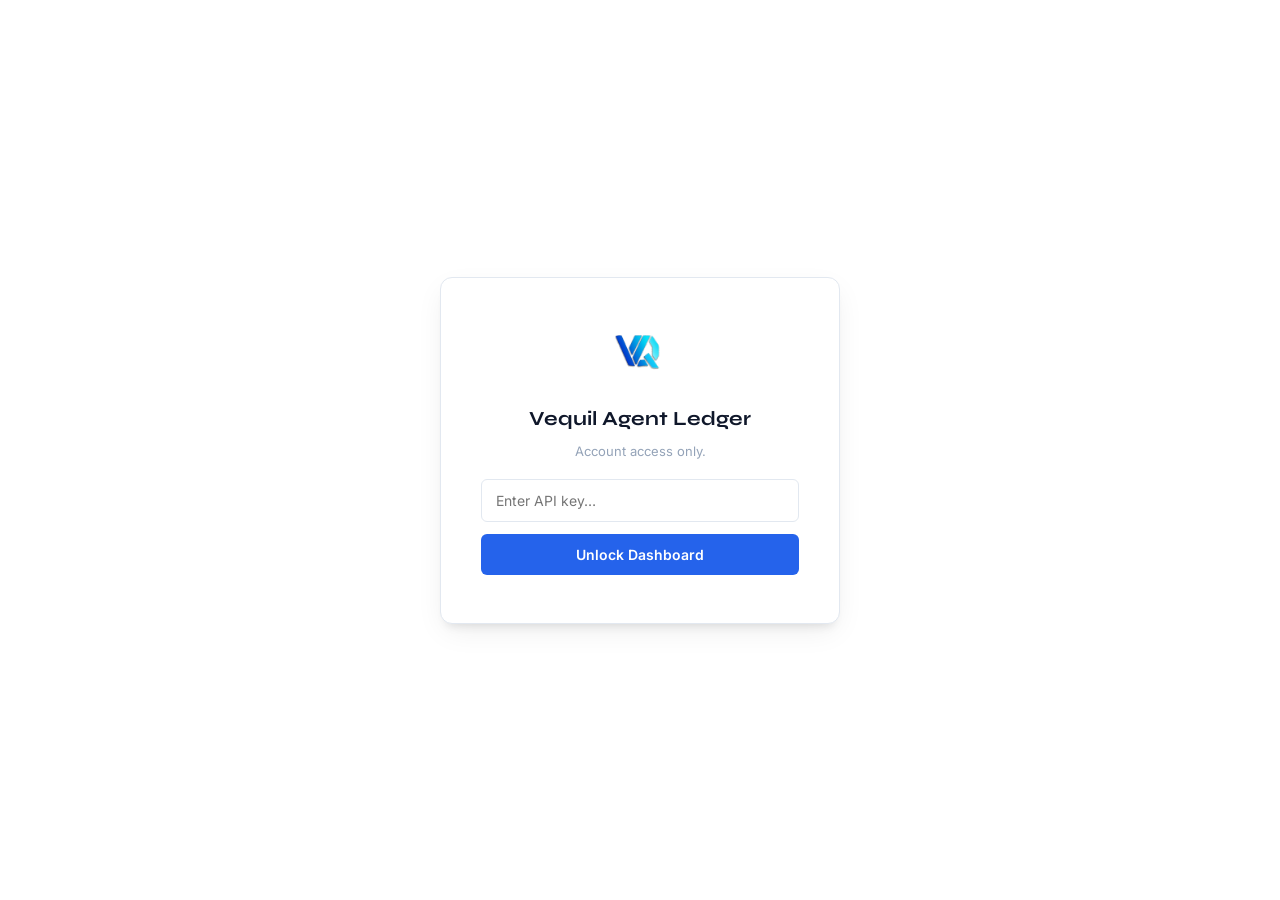
==== web/static/dashboard.html @ b97aa94a "Vequil Pivot: The Free Agent Ledger (Viral Edition)" ====
<!DOCTYPE html>
<html lang="en">
<head>
  <!-- Google Tag Manager -->
  <script>(function(w,d,s,l,i){w[l]=w[l]||[];w[l].push({'gtm.start':
  new Date().getTime(),event:'gtm.js'});var f=d.getElementsByTagName(s)[0],
  j=d.createElement(s),dl=l!='dataLayer'?'&l='+l:'';j.async=true;j.src=
  'https://www.googletagmanager.com/gtm.js?id='+i+dl;f.parentNode.insertBefore(j,f);
  })(window,document,'script','dataLayer','GTM-WB7KKWSS');</script>
  <!-- End Google Tag Manager -->
  <meta charset="UTF-8" />
  <meta name="viewport" content="width=device-width, initial-scale=1.0" />
  <title>Vequil · Agent Ledger</title>
  <meta name="description" content="Vequil unified audit trail and activity ledger for AI agents." />
  <link href="https://fonts.googleapis.com/css2?family=Syne:wght@400;500;600;700;800&family=Inter:wght@300;400;500;600&display=swap" rel="stylesheet" />
  <link rel="stylesheet" href="app.css" />
  <link rel="icon" href="./logo.png" type="image/png" />
</head>
<body>
  <!-- Google Tag Manager (noscript) -->
  <noscript><iframe src="https://www.googletagmanager.com/ns.html?id=GTM-WB7KKWSS"
  height="0" width="0" style="display:none;visibility:hidden"></iframe></noscript>
  <!-- End Google Tag Manager (noscript) -->
  <!-- Auth Gate -->
  <div id="auth-gate" class="auth-gate">
    <div class="auth-box">
      <img src="./logo.png" alt="Vequil" style="height:52px;width:auto;object-fit:contain;margin-bottom:20px;" />
      <div class="auth-title">Vequil Agent Ledger</div>
      <div class="auth-sub">Account access only.</div>
      <input type="password" id="api-key-input" class="auth-input" placeholder="Enter API key…" autocomplete="current-password" />
      <button id="auth-submit" class="auth-btn">Unlock Dashboard</button>
      <div id="auth-error" class="auth-error" style="display:none;">Invalid API key. Try again.</div>
    </div>
  </div>

  <!-- Main App (hidden until authenticated) -->
  <div id="app" class="app-shell" style="display:none;">

    <!-- Sidebar Nav -->
    <nav class="sidebar">
      <a href="/" class="sb-logo">
        <img src="./logo.png" alt="Vequil Logo" style="height:36px;width:auto;object-fit:contain;" />
      </a>
      <div class="sb-section-label">Overview</div>
      <a href="#" class="sb-link active" id="nav-dashboard">
        <svg width="16" height="16" fill="none" stroke="currentColor" stroke-width="2" viewBox="0 0 24 24"><rect x="3" y="3" width="7" height="7"/><rect x="14" y="3" width="7" height="7"/><rect x="14" y="14" width="7" height="7"/><rect x="3" y="14" width="7" height="7"/></svg>
        Dashboard
      </a>
      <a href="#" class="sb-link" id="nav-queue">
        <svg width="16" height="16" fill="none" stroke="currentColor" stroke-width="2" viewBox="0 0 24 24"><path d="M12 22s8-4 8-10V5l-8-3-8 3v7c0 6 8 10 8 10z"/></svg>
        Action Feed
      </a>
      <a href="#" class="sb-link" id="nav-processors">
        <svg width="16" height="16" fill="none" stroke="currentColor" stroke-width="2" viewBox="0 0 24 24"><polyline points="22 12 18 12 15 21 9 3 6 12 2 12"/></svg>
        Active Agents
      </a>
      <a href="#" class="sb-link" id="nav-reports">
        <svg width="16" height="16" fill="none" stroke="currentColor" stroke-width="2" viewBox="0 0 24 24"><path d="M14 2H6a2 2 0 0 0-2 2v16a2 2 0 0 0 2 2h12a2 2 0 0 0 2-2V8z"/><polyline points="14 2 14 8 20 8"/><line x1="16" y1="13" x2="8" y2="13"/><line x1="16" y1="17" x2="8" y2="17"/><polyline points="10 9 9 9 8 9"/></svg>
        Weekly Report Card
      </a>
      <div class="sb-section-label">Event History</div>
      <select id="event-selector" class="sb-select">
        <option value="">Current Run (latest)</option>
      </select>
      <input type="text" id="new-event-id" class="sb-input" placeholder="New Event Name (e.g. game_1)">
      <div class="sb-section-label" style="margin-top:auto;">Engine</div>
      <button id="run-btn" class="sb-run-btn">
        <svg width="14" height="14" fill="none" stroke="currentColor" stroke-width="2.5" viewBox="0 0 24 24"><polygon points="5 3 19 12 5 21 5 3"/></svg>
        Sync Ledger
      </button>
      <button id="logout-btn" class="sb-logout-btn">Sign out</button>
    </nav>

    <!-- Main content -->
    <main class="main-content">

      <!-- Header -->
      <div class="top-bar">
        <div>
          <div class="top-bar-title">Vequil Agent Ledger</div>
          <div class="top-bar-sub" id="generated-at">—</div>
        </div>
        <div class="top-bar-right">
          <button id="export-btn" class="export-btn">
            <svg width="14" height="14" fill="none" stroke="currentColor" stroke-width="2" viewBox="0 0 24 24"><path d="M21 15v4a2 2 0 0 1-2 2H5a2 2 0 0 1-2-2v-4"/><polyline points="7 10 12 15 17 10"/><line x1="12" y1="15" x2="12" y2="3"/></svg>
            Export Ledger
          </button>
          <div id="status-pill" class="status-pill idle">Idle</div>
        </div>
      </div>

      <!-- Loading state -->
      <div id="loading-state" class="loading-state" style="display:none;">
        <div class="spinner"></div>
        <div class="loading-text">Running reconciliation engine…<br><span class="loading-sub">This takes about 5 seconds for a full event dataset.</span></div>
      </div>

      <!-- Error state -->
      <div id="error-state" class="error-state" style="display:none;">
        <div class="error-icon">⚠</div>
        <div id="error-msg">An error occurred.</div>
        <button onclick="loadDashboard()" class="retry-btn">Try Again</button>
      </div>

      <!-- Dashboard content -->
      <div id="dashboard-content">

        <!-- KPI Metrics -->
        <div class="metrics" id="metrics"></div>

        <!-- Grid: Processors + Variance -->
        <div class="dash-grid">
          <div class="panel">
            <div class="panel-head">
              <h2>Processors</h2>
              <span class="panel-badge" id="proc-count"></span>
            </div>
            <div id="processor-summary"></div>
          </div>

          <div class="panel">
            <div class="panel-head">
              <h2>Expected vs. Settled</h2>
            </div>
            <div id="expected-summary"></div>
          </div>
        </div>

        <!-- Exception queue table -->
        <div class="panel" style="margin-top:16px;">
          <div class="panel-head">
            <h2>Exception Queue <span class="panel-badge danger" id="finding-count"></span></h2>
            <div class="filter-row">
              <input id="queue-filter" class="filter-input" placeholder="Filter by processor, type…" />
            </div>
          </div>
          <div class="table-wrap">
            <table id="exception-table">
              <thead>
                <tr>
                  <th>Time</th>
                  <th>Agent</th>
                  <th>Project / Path</th>
                  <th>Action ID</th>
                  <th>Resource / Cost</th>
                  <th>Flag</th>
                  <th>AI Audit</th>
                  <th>Operator Review</th>
                </tr>
              </thead>
              <tbody id="action-queue"></tbody>
            </table>
            <div id="no-results" class="no-results" style="display:none;">No matching exceptions.</div>
          </div>
        </div>

      </div><!-- /dashboard-content -->

    </main>
  </div><!-- /app -->

  <!-- Report Card Modal -->
  <div id="report-modal" class="modal-overlay" style="display:none;">
    <div class="modal-content">
      <div class="modal-header">
        <h2 style="font-size:18px;">Your Weekly Agent Report Card</h2>
        <button id="close-modal" class="close-btn">&times;</button>
      </div>
      <div class="report-card-preview" id="report-card-preview">
        <!-- Card content injected by JS -->
      </div>
      <div class="modal-footer">
        <button id="share-x-btn" class="share-action-btn">Share on X</button>
        <button id="copy-report-link" class="share-action-btn secondary">Copy Public Link</button>
      </div>
    </div>
  </div>

  <script src="app.js"></script>
</body>
</html>
---- web/static/app.css ----
/* ── RESET ── */
*, *::before, *::after { box-sizing: border-box; margin: 0; padding: 0; }

/* ── TOKENS ── */
:root {
  --bg:             #ffffff;
  --surface:        #ffffff;
  --surface-raised: #ffffff;
  --ink:            #0f172a;
  --ink-2:          #475569;
  --muted:          #94a3b8;
  --border:         #e2e8f0;
  --shadow-sm:      0 1px 2px rgba(0, 0, 0, 0.05);
  --shadow:         0 10px 30px -5px rgba(0, 0, 0, 0.08), 0 8px 10px -6px rgba(0, 0, 0, 0.1);
  --blue:           #2563eb;
  --blue-soft:      #eff6ff;
  --cyan:           #0ea5e9;
  --danger:         #dc2626;
  --danger-soft:    #fef2f2;
  --warning:        #d97706;
  --warning-soft:   #fffbeb;
  --success:        #16a34a;
  --success-soft:   #f0fdf4;
  --radius:         12px;
  --radius-sm:      6px;
  --sidebar-w:      260px;
  --font:           'Inter', system-ui, -apple-system, sans-serif;
  --font-display:   'Syne', sans-serif;
}

body {
  font-family: var(--font);
  background: var(--bg);
  color: var(--ink);
  -webkit-font-smoothing: antialiased;
  min-height: 100vh;
}

/* ── AUTH GATE ── */
.auth-gate {
  min-height: 100vh;
  display: flex;
  align-items: center;
  justify-content: center;
  background: #ffffff;
}

.auth-box {
  background: var(--surface-raised);
  border: 1px solid var(--border);
  box-shadow: var(--shadow);
  border-radius: var(--radius);
  padding: 48px 40px;
  width: 400px;
  display: flex;
  flex-direction: column;
  align-items: center;
  text-align: center;
  gap: 8px;
}

.auth-title {
  font-family: var(--font-display);
  font-size: 20px;
  font-weight: 700;
  color: var(--ink);
  margin-bottom: 4px;
}
.auth-sub {
  font-size: 13px;
  color: var(--muted);
  margin-bottom: 12px;
}
.auth-input {
  width: 100%;
  padding: 12px 14px;
  border: 1px solid var(--border);
  border-radius: var(--radius-sm);
  font-size: 14px;
  font-family: var(--font);
  color: var(--ink);
  background: #fff;
  outline: none;
  margin-bottom: 4px;
}
.auth-input:focus { border-color: var(--blue); box-shadow: 0 0 0 3px rgba(0,77,230,0.12); }
.auth-btn {
  width: 100%;
  padding: 12px;
  background: var(--blue);
  color: #fff;
  border: none;
  border-radius: var(--radius-sm);
  font-size: 14px;
  font-weight: 600;
  cursor: pointer;
  font-family: var(--font);
  transition: background 0.2s;
}
.auth-btn:hover { background: #0040c0; }
.auth-error { color: var(--danger); font-size: 13px; margin-top: 4px; }

/* ── APP SHELL ── */
.app-shell {
  display: flex;
  min-height: 100vh;
  background: #ffffff;
}

/* ── SIDEBAR ── */
.sidebar {
  width: var(--sidebar-w);
  flex-shrink: 0;
  background: #ffffff;
  border-right: 1px solid var(--border);
  display: flex;
  flex-direction: column;
  padding: 32px 16px;
  gap: 4px;
  position: fixed;
  top: 0; left: 0; bottom: 0;
  box-shadow: 4px 0 24px rgba(0,0,0,0.02);
}
.sb-logo { display: block; margin-bottom: 28px; padding: 0 6px; }
.sb-section-label {
  font-size: 10px;
  font-weight: 600;
  letter-spacing: 0.1em;
  text-transform: uppercase;
  color: var(--muted);
  padding: 0 8px;
  margin: 12px 0 4px;
}
.sb-link {
  display: flex;
  align-items: center;
  gap: 10px;
  padding: 9px 10px;
  border-radius: var(--radius-sm);
  font-size: 13.5px;
  font-weight: 500;
  color: var(--ink-2);
  text-decoration: none;
  cursor: pointer;
  transition: background 0.15s, color 0.15s;
}
.sb-link:hover { background: var(--blue-soft); color: var(--ink); }
.sb-link.active { background: var(--blue); color: #fff; box-shadow: var(--neon-glow); }
.sb-run-btn {
  display: flex;
  align-items: center;
  justify-content: center;
  gap: 8px;
  margin-top: 8px;
  padding: 10px 14px;
  background: var(--blue);
  color: #fff;
  border: none;
  border-radius: var(--radius-sm);
  font-size: 13px;
  font-weight: 600;
  cursor: pointer;
  font-family: var(--font);
  transition: background 0.2s, transform 0.1s;
}
.sb-run-btn:hover { background: #0040c0; }
.sb-run-btn:active { transform: scale(0.97); }
.sb-run-btn:disabled { background: var(--muted); cursor: not-allowed; }
.sb-select {
  background: rgba(255, 255, 255, 0.05);
  border: 1px solid var(--border);
  border-radius: var(--radius-sm);
  color: var(--ink);
  padding: 8px;
  font-size: 12px;
  font-family: var(--font);
  outline: none;
  margin: 0 8px 12px;
  cursor: pointer;
}
.sb-input {
  background: rgba(0,0,0,0.2);
  border: 1px solid var(--border);
  border-radius: var(--radius-sm);
  color: var(--ink);
  padding: 8px;
  font-size: 11px;
  margin: 0 8px 12px;
  outline: none;
}
.sb-input:focus { border-color: var(--cyan); }
.sb-select:focus { border-color: var(--blue); }
.sb-select option { background: var(--bg); color: var(--ink); }
.sb-logout-btn {
  margin-top: 6px;
  padding: 8px 10px;
  background: none;
  border: none;
  border-radius: var(--radius-sm);
  font-size: 12.5px;
  color: var(--muted);
  cursor: pointer;
  font-family: var(--font);
  text-align: left;
  transition: color 0.15s;
}
.sb-logout-btn:hover { color: var(--danger); }

.main-content {
  margin-left: var(--sidebar-w);
  flex: 1;
  padding: 32px 40px 64px;
  max-width: 1400px; /* Give it more room for metrics */
  background: #ffffff;
}

/* ── TOP BAR ── */
.top-bar {
  display: flex;
  align-items: flex-start;
  justify-content: space-between;
  margin-bottom: 28px;
}
.top-bar-title {
  font-family: var(--font-display);
  font-size: 26px;
  font-weight: 800;
  letter-spacing: -0.02em;
  color: var(--ink);
}
.top-bar-sub {
  font-size: 12.5px;
  color: var(--muted);
  margin-top: 4px;
}
.status-pill {
  padding: 6px 14px;
  border-radius: 999px;
  font-size: 12px;
  font-weight: 600;
  letter-spacing: 0.04em;
  text-transform: uppercase;
}
.status-pill.idle { background: var(--bg); color: var(--muted); border: 1px solid var(--border); }
.status-pill.running { background: var(--blue-soft); color: var(--blue); border: 1px solid rgba(0,77,230,0.2); }
.status-pill.done { background: var(--success-soft); color: var(--success); border: 1px solid rgba(22,163,74,0.2); }
.status-pill.error { background: var(--danger-soft); color: var(--danger); border: 1px solid rgba(220,38,38,0.2); }
 
/* ── BUTTONS ── */
.export-btn {
  display: inline-flex;
  align-items: center;
  gap: 8px;
  padding: 8px 16px;
  background: rgba(255, 255, 255, 0.05);
  border: 1px solid var(--border);
  border-radius: var(--radius-sm);
  color: var(--ink);
  font-size: 13px;
  font-weight: 500;
  cursor: pointer;
  transition: all 0.2s;
  margin-right: 12px;
}
.export-btn:hover {
  background: var(--surface-raised);
  border-color: var(--cyan);
  box-shadow: var(--neon-glow);
}
.export-btn svg { opacity: 0.7; }

/* ── LOADING & ERROR ── */
.loading-state, .error-state {
  display: flex;
  flex-direction: column;
  align-items: center;
  justify-content: center;
  gap: 16px;
  padding: 80px 40px;
  text-align: center;
}
.spinner {
  width: 40px; height: 40px;
  border: 3px solid var(--border);
  border-top-color: var(--blue);
  border-radius: 50%;
  animation: spin 0.8s linear infinite;
}
@keyframes spin { to { transform: rotate(360deg); } }
.loading-text { font-size: 15px; font-weight: 500; color: var(--ink-2); line-height: 1.6; }
.loading-sub { font-size: 13px; color: var(--muted); }
.error-icon { font-size: 40px; }
.error-state #error-msg { font-size: 14px; color: var(--ink-2); }
.retry-btn {
  padding: 10px 22px;
  background: var(--blue);
  color: #fff;
  border: none;
  border-radius: var(--radius-sm);
  font-size: 13px;
  font-weight: 600;
  cursor: pointer;
  font-family: var(--font);
}

/* ── METRICS ── */
.metrics {
  display: grid;
  grid-template-columns: repeat(auto-fit, minmax(220px, 1fr)); /* Increased to ensure big numbers fit */
  gap: 16px;
  margin-bottom: 24px;
}
.metric {
  background: var(--surface);
  border: 1px solid var(--border);
  box-shadow: var(--shadow-sm);
  border-radius: var(--radius);
  padding: 16px 20px; /* Reduced padding to fit text */
  transition: transform 0.2s ease, border-color 0.2s;
  display: flex;
  flex-direction: column;
  justify-content: space-between;
}
.metric:hover { transform: translateY(-2px); border-color: var(--blue); }
.metric-title {
  font-size: 10px;
  font-weight: 700;
  letter-spacing: 0.1em;
  text-transform: uppercase;
  color: var(--muted);
  margin-bottom: 6px;
}
.metric-value {
  font-family: var(--font-display);
  font-size: 18px; /* Shrunk from 19px -> 18px */
  font-weight: 800;
  letter-spacing: -0.01em;
  color: var(--ink);
  line-height: 1;
  white-space: nowrap;
}
.metric-value.danger { color: var(--danger); }
.metric-value.success { color: var(--success); }
.metric-value.blue { color: var(--blue); }

/* ── GRID ── */
.dash-grid {
  display: grid;
  grid-template-columns: repeat(auto-fit, minmax(300px, 1fr));
  gap: 16px;
  margin-bottom: 16px;
}
.panel {
  background: var(--surface);
  border: 1px solid var(--border);
  box-shadow: var(--shadow-sm);
  border-radius: var(--radius);
  padding: 24px;
}
.panel-head {
  display: flex;
  align-items: center;
  gap: 10px;
  margin-bottom: 16px;
  flex-wrap: wrap;
}
.panel-head h2 {
  font-family: var(--font-display);
  font-size: 15px;
  font-weight: 700;
  color: var(--ink);
}
.panel-badge {
  background: var(--bg);
  border: 1px solid var(--border);
  border-radius: 999px;
  padding: 2px 10px;
  font-size: 12px;
  font-weight: 600;
  color: var(--muted);
}
.panel-badge.danger {
  background: var(--danger-soft);
  border-color: rgba(220,38,38,0.2);
  color: var(--danger);
}

/* ── PROCESSOR + VARIANCE LISTS ── */
.summary-list { display: grid; gap: 10px; }
.summary-item {
  display: flex;
  justify-content: space-between;
  align-items: center;
  gap: 16px;
  padding: 14px 16px;
  background: #fdfdfd;
  border-radius: var(--radius-sm);
  border: 1px solid var(--border);
  transition: all 0.2s;
}
.summary-item:hover { background: #fff; border-color: var(--blue); transform: translateX(2px); }
.summary-item-name {
  font-size: 13.5px;
  font-weight: 600;
  color: var(--ink);
}
.summary-meta {
  font-size: 12px;
  color: var(--muted);
  margin-top: 2px;
}
.summary-amount {
  font-family: var(--font-display);
  font-size: 15px;
  font-weight: 700;
  color: var(--ink);
  white-space: nowrap;
}
.summary-amount.negative { color: var(--danger); }

/* ── FILTER ── */
.filter-row { margin-left: auto; }
.filter-input {
  padding: 7px 12px;
  border: 1px solid var(--border);
  border-radius: var(--radius-sm);
  font-size: 13px;
  font-family: var(--font);
  color: var(--ink);
  background: var(--bg);
  outline: none;
  width: 220px;
  transition: border-color 0.2s, box-shadow 0.2s;
}
.filter-input:focus { border-color: var(--blue); box-shadow: 0 0 0 3px rgba(0,77,230,0.1); }

/* ── TABLE ── */
.table-wrap { overflow-x: auto; background: #fff; border-radius: var(--radius-sm); border: 1px solid var(--border); }
table { width: 100%; border-collapse: collapse; font-size: 13px; }
th, td { text-align: left; padding: 14px 16px; border-bottom: 1px solid var(--border); vertical-align: middle; }
th { font-size: 10px; font-weight: 700; letter-spacing: 0.1em; text-transform: uppercase; color: var(--muted); background: #fbfdfe; }
tr:last-child td { border-bottom: none; }
tr:hover td { background: #f8fafc; }

/* ── BADGES ── */
.flag-badge {
  display: inline-flex;
  align-items: center;
  padding: 4px 10px;
  border-radius: 6px;
  font-size: 11px;
  font-weight: 700;
  white-space: nowrap;
}
.flag-badge.unsettled { background: #fffbeb; color: #92400e; border: 1px solid #fef3c7; }
.flag-badge.missing-auth { background: #fef2f2; color: #b91c1c; border: 1px solid #fee2e2; }
.flag-badge.duplicate { background: #f5f3ff; color: #6d28d9; border: 1px solid #ede9fe; }
.flag-badge.high-value { background: #eff6ff; color: #1d4ed8; border: 1px solid #dbeafe; }
.flag-badge.variance { background: #fff7ed; color: #c2410c; border: 1px solid #ffedd5; }
.flag-badge.default { background: #f8fafc; color: var(--muted); border: 1px solid var(--border); }

/* ── DIAGNOSIS CELL ── */
.diag-text { font-size: 12.5px; color: var(--ink-2); line-height: 1.5; }
.resolve-cell {
  display: flex;
  flex-direction: column;
  gap: 8px;
}
.res-status {
  font-size: 11px;
  font-weight: 600;
  color: var(--success);
  display: flex;
  align-items: center;
  gap: 4px;
}
.res-status::before { content: '✓'; }
.res-note {
  font-size: 11px;
  color: var(--muted);
  font-style: italic;
  max-width: 200px;
}
.resolve-btn {
  padding: 6px 12px;
  background: var(--blue-soft);
  color: var(--blue);
  border: 1px solid rgba(0, 85, 255, 0.2);
  border-radius: 6px;
  font-size: 11px;
  font-weight: 600;
  cursor: pointer;
  width: fit-content;
  transition: all 0.2s;
}
.resolve-btn:hover { background: var(--blue); color: #fff; }
 
/* ── MISC ── */
.no-results { padding: 32px; text-align: center; color: var(--muted); font-size: 13px; }
.muted { color: var(--muted); font-size: 13px; }

/* ── RESPONSIVE ── */
@media (max-width: 900px) {
  .sidebar { display: none; }
  .main-content { margin-left: 0; padding: 20px 16px 48px; }
}
/* ── MODAL ── */
.modal-overlay {
  position: fixed;
  top: 0; left: 0; right: 0; bottom: 0;
  background: rgba(15, 23, 42, 0.7);
  backdrop-filter: blur(8px);
  display: flex;
  align-items: center;
  justify-content: center;
  z-index: 2000;
  padding: 24px;
}
.modal-content {
  background: var(--surface);
  border-radius: 20px;
  width: 100%;
  max-width: 500px;
  box-shadow: 0 40px 100px rgba(0,0,0,0.3);
  overflow: hidden;
  display: flex;
  flex-direction: column;
}
.modal-header {
  padding: 24px;
  border-bottom: 1px solid var(--border);
  display: flex;
  justify-content: space-between;
  align-items: center;
}
.close-btn {
  background: none;
  border: none;
  font-size: 24px;
  color: var(--muted);
  cursor: pointer;
}
.report-card-preview {
  padding: 32px;
  background: #f8fafc;
  display: flex;
  justify-content: center;
}
.modal-footer {
  padding: 20px 24px;
  border-top: 1px solid var(--border);
  display: flex;
  gap: 12px;
}
.share-action-btn {
  flex: 1;
  padding: 12px;
  border-radius: var(--radius-sm);
  border: none;
  font-size: 14px;
  font-weight: 600;
  cursor: pointer;
  background: var(--ink);
  color: #fff;
  transition: all 0.2s;
}
.share-action-btn.secondary {
  background: var(--gray-100);
  color: var(--ink);
  border: 1px solid var(--border);
}

/* ── REPORT CARD (Dashboard version) ── */
.inner-card {
  background: #fff;
  border-radius: 20px;
  padding: 32px;
  width: 100%;
  max-width: 400px;
  border: 1px solid var(--border);
  box-shadow: 0 10px 30px rgba(0,0,0,0.05);
  position: relative;
}
.ic-header { display: flex; justify-content: space-between; align-items: flex-start; margin-bottom: 24px; }
.ic-title { font-family: var(--font-display); font-size: 18px; font-weight: 800; }
.ic-badge { font-size: 10px; font-weight: 800; color: var(--blue); background: var(--blue-soft); padding: 4px 10px; border-radius: 99px; }
.ic-stats { display: grid; gap: 20px; }
.ics-item .label { font-size: 10px; font-weight: 700; color: var(--muted); text-transform: uppercase; margin-bottom: 4px; display: block; }
.ics-item .val { font-family: var(--font-display); font-size: 22px; font-weight: 800; color: var(--ink); }
.ics-item .sub { font-size: 12px; color: var(--muted); }
.ic-stamp {
  position: absolute; bottom: 16px; right: 16px;
  border: 2px solid var(--blue); color: var(--blue);
  padding: 3px 8px; border-radius: 4px;
  font-family: var(--font-display); font-size: 10px; font-weight: 800;
  transform: rotate(-10deg);
  opacity: 0.6;
}
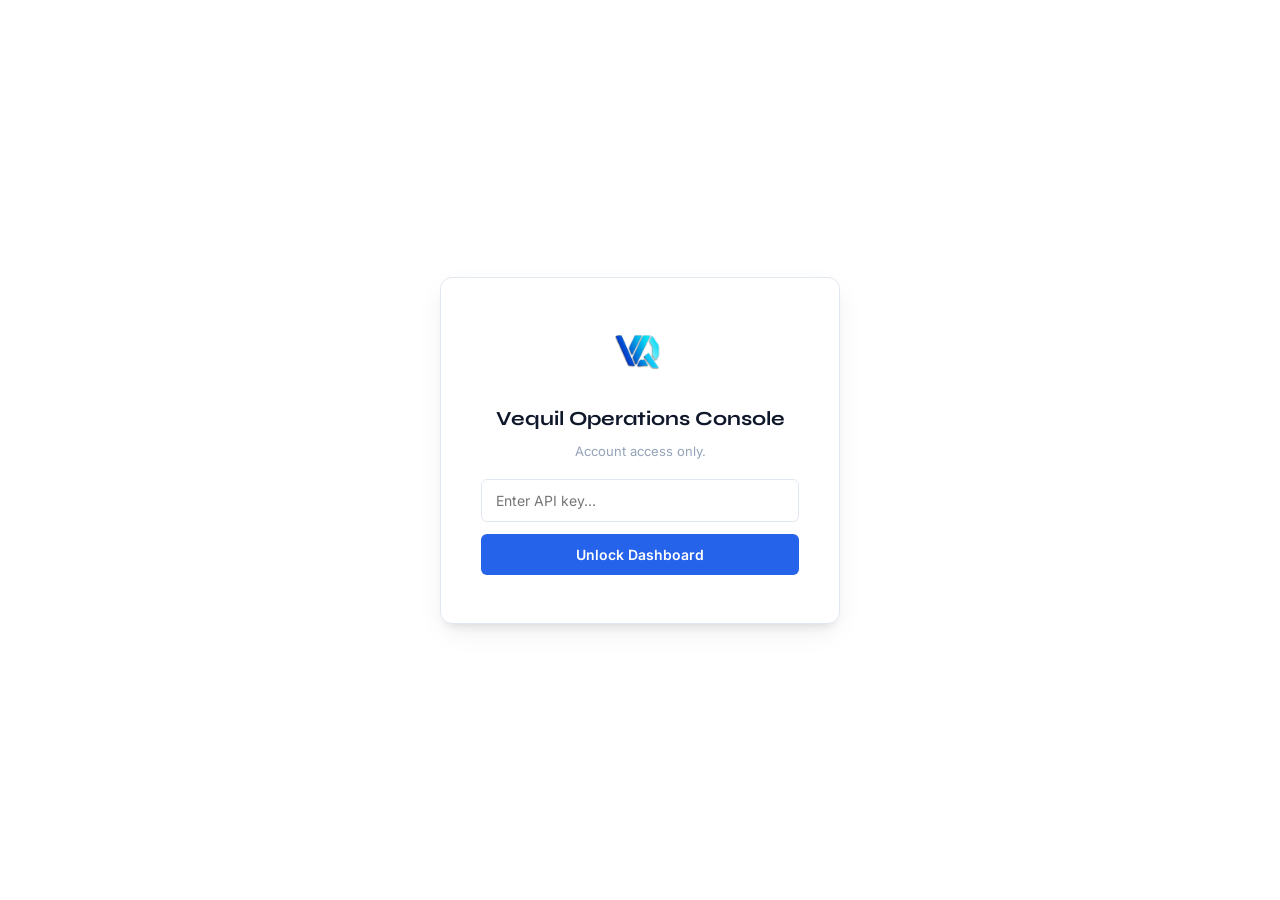
==== commit c1e570f8: "Refine product messaging and streamline deploy workflow Reframe the web experience around operator c" ====
--- a/web/static/dashboard.html
+++ b/web/static/dashboard.html
@@ -10,8 +10,8 @@
   <!-- End Google Tag Manager -->
   <meta charset="UTF-8" />
   <meta name="viewport" content="width=device-width, initial-scale=1.0" />
-  <title>Vequil · Agent Ledger</title>
-  <meta name="description" content="Vequil unified audit trail and activity ledger for AI agents." />
+  <title>Vequil · Agent Operations Console</title>
+  <meta name="description" content="Vequil operations console for agent activity, anomalies, and reliability." />
   <link href="https://fonts.googleapis.com/css2?family=Syne:wght@400;500;600;700;800&family=Inter:wght@300;400;500;600&display=swap" rel="stylesheet" />
   <link rel="stylesheet" href="app.css" />
   <link rel="icon" href="./logo.png" type="image/png" />
@@ -25,7 +25,7 @@
   <div id="auth-gate" class="auth-gate">
     <div class="auth-box">
       <img src="./logo.png" alt="Vequil" style="height:52px;width:auto;object-fit:contain;margin-bottom:20px;" />
-      <div class="auth-title">Vequil Agent Ledger</div>
+      <div class="auth-title">Vequil Operations Console</div>
       <div class="auth-sub">Account access only.</div>
       <input type="password" id="api-key-input" class="auth-input" placeholder="Enter API key…" autocomplete="current-password" />
       <button id="auth-submit" class="auth-btn">Unlock Dashboard</button>
@@ -39,7 +39,7 @@
     <!-- Sidebar Nav -->
     <nav class="sidebar">
       <a href="/" class="sb-logo">
-        <img src="./logo.png" alt="Vequil Logo" style="height:36px;width:auto;object-fit:contain;" />
+        <img src="./logo.png" alt="Vequil VQ Logo" style="height:44px; width:auto; border-radius:8px; object-fit:contain;">
       </a>
       <div class="sb-section-label">Overview</div>
       <a href="#" class="sb-link active" id="nav-dashboard">
@@ -58,15 +58,15 @@
         <svg width="16" height="16" fill="none" stroke="currentColor" stroke-width="2" viewBox="0 0 24 24"><path d="M14 2H6a2 2 0 0 0-2 2v16a2 2 0 0 0 2 2h12a2 2 0 0 0 2-2V8z"/><polyline points="14 2 14 8 20 8"/><line x1="16" y1="13" x2="8" y2="13"/><line x1="16" y1="17" x2="8" y2="17"/><polyline points="10 9 9 9 8 9"/></svg>
         Weekly Report Card
       </a>
-      <div class="sb-section-label">Event History</div>
+      <div class="sb-section-label">Run History</div>
       <select id="event-selector" class="sb-select">
         <option value="">Current Run (latest)</option>
       </select>
-      <input type="text" id="new-event-id" class="sb-input" placeholder="New Event Name (e.g. game_1)">
-      <div class="sb-section-label" style="margin-top:auto;">Engine</div>
+      <input type="text" id="new-event-id" class="sb-input" placeholder="New Run Name (e.g. week_15)">
+      <div class="sb-section-label" style="margin-top:auto;">Operations</div>
       <button id="run-btn" class="sb-run-btn">
         <svg width="14" height="14" fill="none" stroke="currentColor" stroke-width="2.5" viewBox="0 0 24 24"><polygon points="5 3 19 12 5 21 5 3"/></svg>
-        Sync Ledger
+        Sync Activity
       </button>
       <button id="logout-btn" class="sb-logout-btn">Sign out</button>
     </nav>
@@ -77,13 +77,13 @@
       <!-- Header -->
       <div class="top-bar">
         <div>
-          <div class="top-bar-title">Vequil Agent Ledger</div>
+          <div class="top-bar-title">Vequil Operations Console</div>
           <div class="top-bar-sub" id="generated-at">—</div>
         </div>
         <div class="top-bar-right">
           <button id="export-btn" class="export-btn">
             <svg width="14" height="14" fill="none" stroke="currentColor" stroke-width="2" viewBox="0 0 24 24"><path d="M21 15v4a2 2 0 0 1-2 2H5a2 2 0 0 1-2-2v-4"/><polyline points="7 10 12 15 17 10"/><line x1="12" y1="15" x2="12" y2="3"/></svg>
-            Export Ledger
+            Export Report
           </button>
           <div id="status-pill" class="status-pill idle">Idle</div>
         </div>
@@ -92,7 +92,7 @@
       <!-- Loading state -->
       <div id="loading-state" class="loading-state" style="display:none;">
         <div class="spinner"></div>
-        <div class="loading-text">Running reconciliation engine…<br><span class="loading-sub">This takes about 5 seconds for a full event dataset.</span></div>
+        <div class="loading-text">Refreshing activity intelligence…<br><span class="loading-sub">This usually takes a few seconds for a full workspace run.</span></div>
       </div>
 
       <!-- Error state -->
@@ -104,6 +104,26 @@
 
       <!-- Dashboard content -->
       <div id="dashboard-content">
+        <!-- Activation strip -->
+        <div class="panel" style="margin-bottom:16px;">
+          <div class="panel-head">
+            <h2>5-Minute Activation</h2>
+            <span class="panel-badge" id="activation-state">Not Connected</span>
+          </div>
+          <div style="display:grid; gap:12px;">
+            <div style="display:flex; gap:8px; flex-wrap:wrap;">
+              <input id="workspace-name" class="filter-input" placeholder="Workspace name (e.g. Context Operator)" style="max-width:320px;" />
+              <input id="workspace-slug" class="filter-input" placeholder="Workspace slug (e.g. context-operator)" style="max-width:260px;" />
+              <button id="create-workspace-btn" class="export-btn">Connect Source</button>
+            </div>
+            <div style="display:flex; gap:8px; flex-wrap:wrap;">
+              <input id="workspace-key" class="filter-input" placeholder="Workspace key appears here after connect" readonly style="min-width:520px;" />
+              <button id="copy-key-btn" class="export-btn">Copy Key</button>
+              <button id="sample-activity-btn" class="export-btn">Send Sample Activity</button>
+            </div>
+            <div id="activation-msg" class="top-bar-sub">Create a workspace, copy your key, then send sample activity to validate your setup.</div>
+          </div>
+        </div>
 
         <!-- KPI Metrics -->
         <div class="metrics" id="metrics"></div>
@@ -112,7 +132,7 @@
         <div class="dash-grid">
           <div class="panel">
             <div class="panel-head">
-              <h2>Processors</h2>
+            <h2>Agents</h2>
               <span class="panel-badge" id="proc-count"></span>
             </div>
             <div id="processor-summary"></div>
@@ -120,7 +140,7 @@
 
           <div class="panel">
             <div class="panel-head">
-              <h2>Expected vs. Settled</h2>
+            <h2>Variance Signals</h2>
             </div>
             <div id="expected-summary"></div>
           </div>
@@ -129,7 +149,7 @@
         <!-- Exception queue table -->
         <div class="panel" style="margin-top:16px;">
           <div class="panel-head">
-            <h2>Exception Queue <span class="panel-badge danger" id="finding-count"></span></h2>
+            <h2>Anomaly Queue <span class="panel-badge danger" id="finding-count"></span></h2>
             <div class="filter-row">
               <input id="queue-filter" class="filter-input" placeholder="Filter by processor, type…" />
             </div>
@@ -150,7 +170,7 @@
               </thead>
               <tbody id="action-queue"></tbody>
             </table>
-            <div id="no-results" class="no-results" style="display:none;">No matching exceptions.</div>
+            <div id="no-results" class="no-results" style="display:none;">No matching anomalies.</div>
           </div>
         </div>
 
